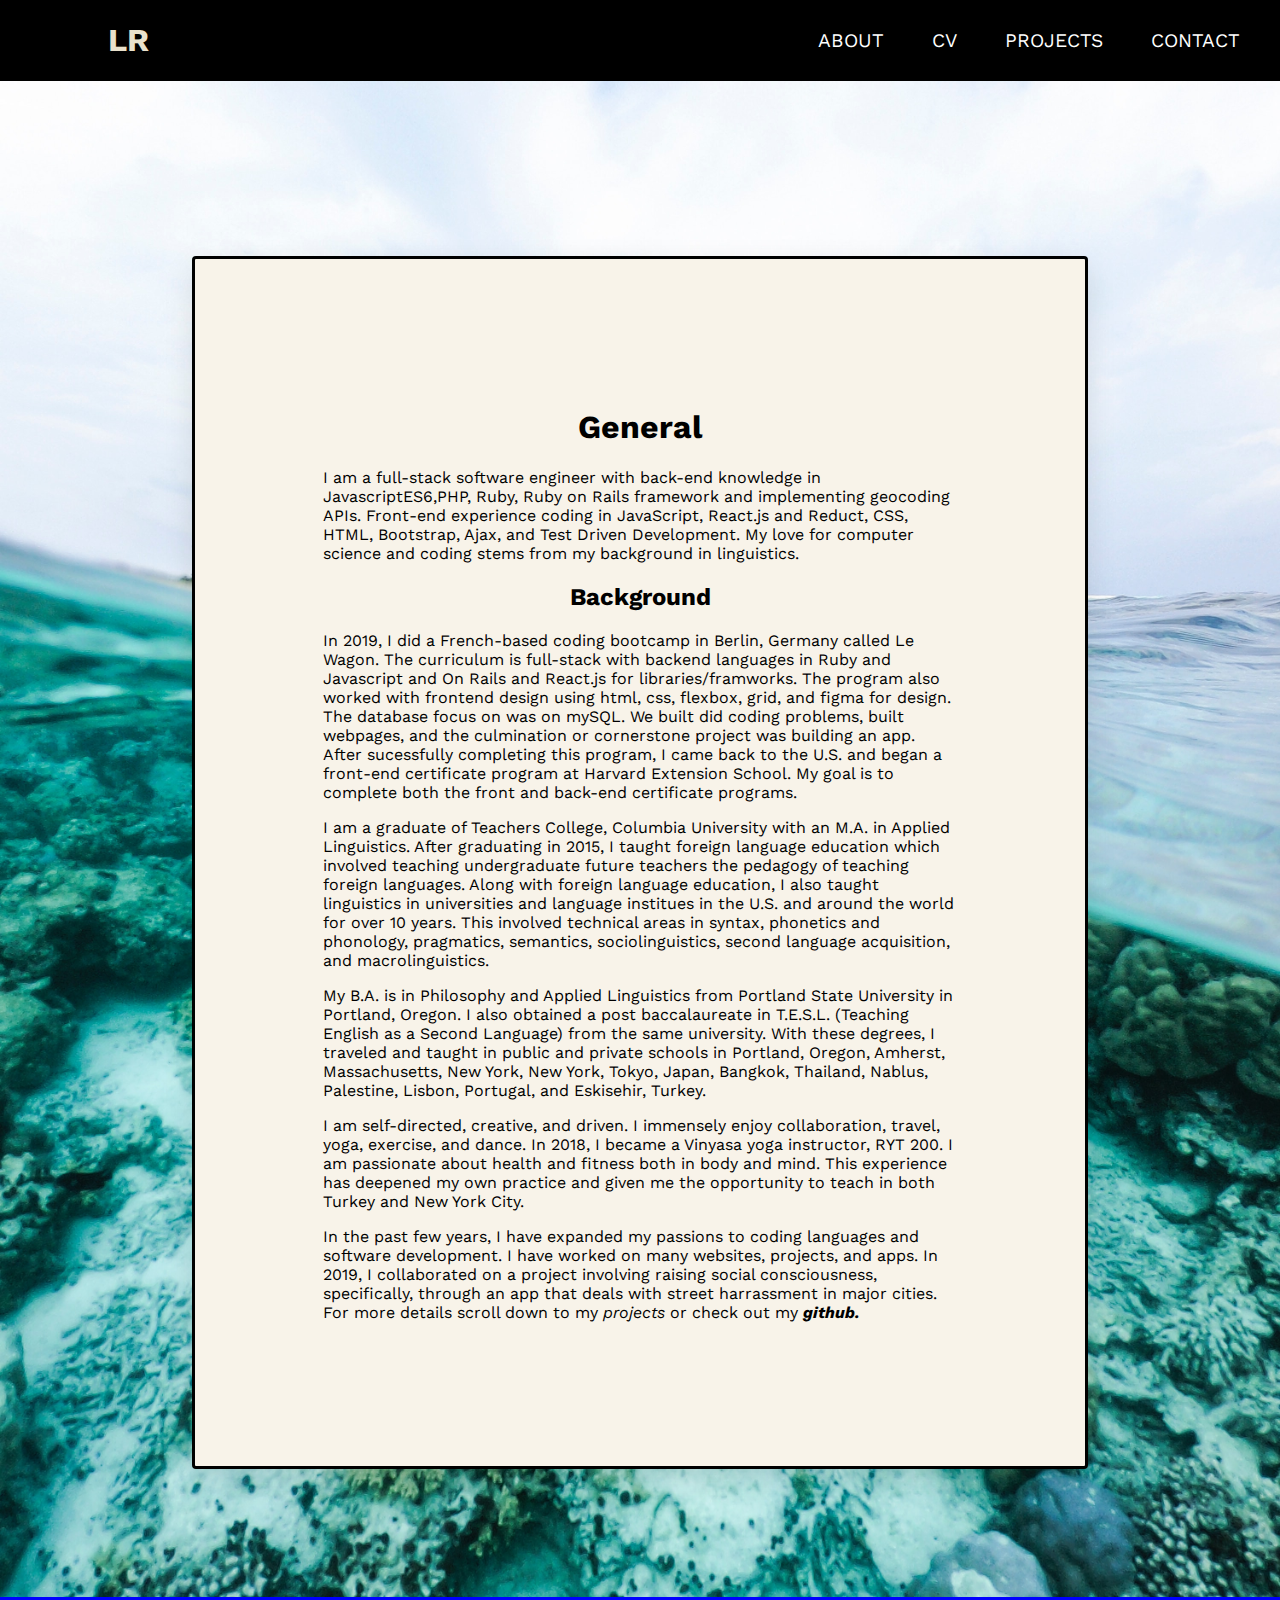
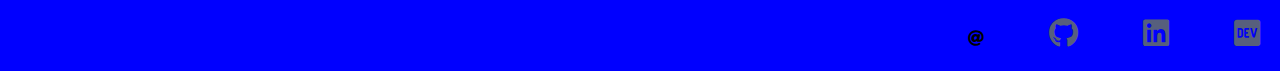
==== about.html @ 18227515 "commit" ====
<!DOCTYPE html>
<html>
  <header>
    <link rel="stylesheet" type="text/css" href="style.css"/>
    <meta charset="utf-8">
    <link rel="stylesheet" href="https://use.fontawesome.com/releases/v5.6.3/css/all.css">
    <h1><a href="index.html">LR</a></h1>
    <title>portfolio</title>
    <input type="checkbox" id="nav-toggle" class="nav-toggle">
    <nav>
      <ul>
        <li><a href="about.html">About</a></li>
        <li><a href="cv.html">CV</a></li>
        <li><a href="project.html">Projects</a></li>
        <li><a href="contact.html">Contact</a></li>
      </ul>
    </nav>
    <label for="nav-toggle" class="nav-toggle-label">
      <span></span>
    </label>
  </header>
  <body>
    <div class="content-about">
      <div class="card-about">
        <h1>General</h1>
          <p>
            I am a full-stack software engineer with back-end knowledge in
            JavascriptES6,PHP, Ruby, Ruby on Rails framework and implementing
            geocoding APIs. Front-end experience coding in JavaScript,
            React.js and Reduct, CSS, HTML, Bootstrap, Ajax, and Test Driven Development. My love
            for computer science and coding stems from my background in
            linguistics.
          </p>
        <h2>Background</h2>
          <p>
            In 2019, I did a French-based coding bootcamp in Berlin, Germany called Le Wagon. The curriculum is 
            full-stack with backend languages in Ruby and Javascript and On Rails and React.js for libraries/framworks.
            The program also worked with frontend design using html, css, flexbox, grid, and figma for design.  The database 
            focus on was on mySQL. We built did coding problems, built webpages, and the culmination or cornerstone 
            project was building an app.<br/>
            After sucessfully completing this program, I came back to the U.S. and began a front-end certificate 
            program at Harvard Extension School. My goal is to complete both the front and back-end certificate 
            programs. 
          </p>
          <p>
            I am a graduate of Teachers College, Columbia University with
            an M.A. in Applied Linguistics. After graduating in 2015, I taught
            foreign language education which involved teaching undergraduate future teachers
            the pedagogy of teaching foreign languages.  Along with foreign language education,
            I also taught linguistics in universities and language institues in the
            U.S. and around the world for over 10 years. This involved
            technical areas in syntax, phonetics and phonology, pragmatics,
            semantics, sociolinguistics, second language acquisition,
            and macrolinguistics.
          </p>
          <p>
            My B.A. is in Philosophy and Applied Linguistics from Portland
            State University in Portland, Oregon. I also obtained a
            post baccalaureate in T.E.S.L. (Teaching English as a Second Language) from
            the same university.  With these degrees, I traveled and taught
            in public and private schools in Portland, Oregon,
            Amherst, Massachusetts, New York, New York, Tokyo, Japan,
            Bangkok, Thailand, Nablus, Palestine, Lisbon, Portugal,
            and Eskisehir, Turkey.
          </p>
          <p>
            I am self-directed, creative, and driven.  I immensely enjoy collaboration,
            travel, yoga, exercise, and dance.  In 2018, I became a Vinyasa yoga instructor, RYT 200.
            I am passionate about health and fitness
            both in body and mind. This experience has deepened my own practice
            and given me the opportunity to teach in both Turkey and New York City.
         </p>
          <p>
            In the past few years, I have expanded my passions to coding
            languages and software development. I have worked on many websites,
            projects, and apps. In 2019, I collaborated on a project
            involving raising social consciousness, specifically, through an app that deals
            with street harrassment in major cities. For more details scroll down
            to my <em>projects</em> or check out my <a class="githublink" type="text/css" href="https://github.com/LReed2144">github.</a>
          </p>
        </div>
        </div>
  </body>
  <footer>
    <div>
      <ul class="list-inline" style= "text-align: right;">
        <li>
          <a href="mailto:ler2144@tc.columbia.edu" class="icons" target="_blank"></a>
            <i class="fas fa-at"></i>
        </li>
        <li>
          <a href="https://github.com/LReed2144" class="icons" target="_blank">
            <i class="fab fa-github">
            </i>
          </a>
        </li>
        <li>
          <a href="https://www.linkedin.com/in/lyndseyreed/" class="icons" target="_blank">
            <i class="fab fa-linkedin"></i>
          </a>
        </li>
        <li>
          <a href="https://dev.to/lreed2144" class="icons" target="_blank">
            <i class="fab fa-dev"></i>
          </a>
        </li>
      </ul>
    </div>
  </footer>
</html>
---- style.css ----
@import url('https://fonts.googleapis.com/css?family=Work+Sans:300,600');
footer {
  margin-bottom: 0%;
  padding: 0%;
  width: 100%;
  height: 100%;
  background: blue;
}


:root {
  --background: rgba(0, 0, 0, 1);
}

*, *::before, *::after {
  box-sizing: border-box;
}

  /* front page */

  .img-circle {
    border-radius: 20%;
    display: block;
    margin-left: auto;
    margin-right: auto;
    width: 20%;
  }

  .content {
    background-image: url("images/new_york.jpg"), url(//unsplash.it/1000/1000);
    background-blend-mode: multiply;
    background-size: cover;
    display: flex;
    justify-content: center; 
    gap: 30px;
    align-items: center;
    padding-top:20%;
    padding-bottom:10%;
  }

  .card-white {
    background-color: var(--background-color);
    padding: 40px;
    box-shadow: 0px 10px 30px rgba(0,0,0,0.1);
    border-radius: 4px;
    text-align: left;
    max-width: 40%;
    border-style: solid;
    border-width: 3px;
  }

  .white-card-two {
    background-color: var(--background-color);
    padding: 40px;
    box-shadow: 0px 10px 30px rgba(0,0,0,0.1);
    border-radius: 4px;
    text-align: left;
    max-width: 40%;
    border-style: solid;
    border-width: 3px;
  }

   /* smaller version front page */
@media only screen and (max-width: 800px) {
.content {
  background-image: url("images/new_york.jpg"), url(//unsplash.it/1000/1000);
  background-blend-mode: multiply;
  background-size: cover;
  display: flex;
  justify-content: space-around; 
  gap: 100px;
  align-items: center;
  flex-wrap: wrap;
  padding-top: 10%;
}

.card-white {
  background-color: var(--background-color);
  padding: 40px;
  box-shadow: 0px 10px 30px rgba(0,0,0,0.1);
  border-radius: 4px;
  text-align: left;
  max-width: 90%;
  padding-bottom:0%;
  flex-shrink: 3;
  border-style: solid;
  border-width: 3px;
}
.white-card-two {
  background-color: var(--background-color);
  padding: 20px;
  box-shadow: 0px 10px 30px rgba(0,0,0,0.1);
  border-radius: 4px;
  text-align: left;
  max-width: 90%;
  border-style: solid;
  border-width: 3px;
  padding-bottom:0%;
}
}

/* front page general  */
.card-white h2 {
  text-align: center;
}

#title {
  text-align: center;
}

.intro {
  border-style: solid;
  border-width: 3px;
}

.contactlink {
  color: var(--background);
  text-decoration: none;
  font-weight: bolder;
  font-style: oblique;
}

.contactlink:hover {
  color:  #666;
  text-decoration: none;
  font-weight: bolder;
  font-style: oblique;
}



.content-about {
  background-image: url("images/ocean.jpg"), url(//unsplash.it/1000/1000);
  background-blend-mode: multiply;
  background-size: cover;
  display: grid;
  place-items: center;
  padding-top: 20%;
  padding-bottom: 10%;
  }


  .card-about {
    background-color: var(--background-color);
    padding: 10%;
    box-shadow: 0px 10px 30px rgba(0,0,0,0.1);
    border-radius: 4px;
    margin: 0px auto;
    text-align: left;
    max-width: 70%;
    border-style: solid;
    border-width: 3px;
  }

  .card-about h1{
    text-align: center;
  }

  .card-about h2{
    text-align: center;
  }

  .githublink {
    color: var(--background);
    text-decoration: none;
    font-weight: bolder;
    font-style: oblique;
  }

  .githublink:hover {
    color:  #666;
    text-decoration: none;
    font-weight: bolder;
    font-style: oblique;
  }
 
  /* project page */

  .content-project {
    background-image: url("images/ocean.jpg"), url(//unsplash.it/1000/1000);
    background-blend-mode: multiply;
    background-size: cover;
    display:flex;
    justify-content: space-around;
    flex-wrap: wrap;
  }

  .card-projects {
    background-color: var(--background-color);
    padding: 10%;
    box-shadow: 0px 10px 30px rgba(0,0,0,0.1);
    border-radius: 4px;
    text-align: left;
    max-width: 90%;
    padding-bottom:10%;
    flex-shrink: 3;
    margin: 20% 10% 20% 10%;
    border-style: solid;
    border-width: 3px;
    text-align: center;
  }

.maincontainer {
  position: relative;
  width: 250px;
  height: 275px;
  padding: 20px;
}


.thecard {
  position: absolute;
  width: 100%;
  height: 100%;
  transform-style: preserve-3d;
  transition: all 0.1s ease;
}

.thecard:hover{
  transform: rotateY(180deg);
}

.thefrontone {
  position: absolute;
  width: 100%;
  height: 100%;
  backface-visibility: hidden;
  background: #28b7ff;
  color:#333;
  border-radius: 20px;
  font-size: larger;
  text-align: center;
}

.thefronttwo {
  position: absolute;
  width: 100%;
  height: 100%;
  backface-visibility: hidden;
  background: #e88753;
  color:#333;
  border-radius: 20px;
  font-size: larger;
  text-align: center;
}
 

.theback {
  width: 100%;
  height: 100%;
  backface-visibility: hidden;
  background: var(--background-color);
  color:#333;
  transform: rotateY(180deg);
  border-radius: 20px;
  padding: 10%;
}

.theback a {
    color: var(--background);
    text-decoration: none;
    font-weight: bolder;
    font-style: oblique;
}

.theback a:hover {
  color: #666;
  text-decoration: none;
  font-weight: bolder;
  font-style: oblique;
  font-size: larger;
}
@media only screen and (min-width: 800px) {
/* Float four columns side by side */
.column {
  float: left;
  width:50%;
  padding: 25px 100px 100px 50px;
}
}

.column {
  padding: 25px 100px 100px 50px;
}



.content-cv {
  background-image: url("images/purple_nature.jpg"), url(//unsplash.it/1000/1000);
  background-blend-mode: multiply;
  background-size: cover;
  display: grid;
  place-items: center;
  padding-top: 20%;
  padding-bottom: 10%;
}

header {
  background: var(--background);
  text-align: center;
  position: fixed;
  z-index: 999;
  width: 100%;
  align-content: left;
}

body {
  margin: 0;
  background: var(--background);
  font-family: 'Work Sans', sans-serif;
  font-weight: 400;
}



 /* Responsive columns - one column layout (vertical) on small screens */
@media screen and (min-width: 600px) {
  .column {
    width: 100%;
    display: block;
    margin-bottom: 20px;
  }
}

.nav-toggle {
  position: absolute !important;
  top: -9999px !important;
  left: -9999px !important;
}

.nav-toggle:focus ~ .nav-toggle-label {
  outline: 3px solid rgba(lightblue, .75);
}

.nav-toggle-label {
  position: absolute;
  top: 0;
  left: 0;
  margin-left: 1em;
  height: 100%;
  display: flex;
  align-items: center;
}

.nav-toggle-label span,
.nav-toggle-label span::before,
.nav-toggle-label span::after {
  display: block;
  background: white;
  height: 2px;
  width: 2em;
  border-radius: 2px;
  position: relative;
}

.nav-toggle-label span::before,
.nav-toggle-label span::after {
  content: '';
  position: absolute;
}

.nav-toggle-label span::before {
  bottom: 7px;
}

.nav-toggle-label span::after {
  top: 7px;
}

nav {
  position: absolute;
  text-align: left;
  top: 100%;
  left: 0;
  background: var(--background);
  width: 100%;
  transform: scale(1, 0);
  transform-origin: top;
  transition: transform 400ms ease-in-out;
  font-family: 'Work Sans', sans-serif;
}

nav ul {
  margin: 0;
  padding: 0;
  list-style: none;
}

nav li {
  margin-bottom: 1em;
  margin-left: 1em;
}

nav a {
  color: white;
  text-decoration: none;
  font-size: 1.2rem;
  text-transform: uppercase;
  opacity: 0;
  transition: opacity 150ms ease-in-out;
}

nav a:hover {
  color: #666;
}

.nav-toggle:checked ~ nav {
  transform: scale(1,1);
}

.nav-toggle:checked ~ nav a {
  opacity: 1;
  transition: opacity 250ms ease-in-out 250ms;
}
h1 a {
  grid-column: 2 / 1;
  color: #e9e1cc;
}

h1 a:hover {
  color: #666;
}


@media screen and (min-width: 600px) {
  .nav-toggle-label {
    display: none;
  }

  header {
    display: grid;
    grid-template-columns: 1fr auto minmax(600px, 3fr) 1fr;
  }

  h1 a {
    grid-column: 2 / 1;
    color: #e9e1cc;
  }

  h1 a:hover {
    color: #666;
  }

  nav {
    position: relative;
    text-align: left;
    transition: none;
    transform: scale(1,1);
    background: none;
    top: initial;
    left: initial;
    grid-column: 3 / 5;
    display: flex;
    justify-content: flex-end;
    align-items: center;
    padding-right: 40px;
  }

  nav ul {
    display: flex;
  }

  nav li {
    margin-left: 3em;
    margin-bottom: 0;
  }

  nav a {
    opacity: 1;
    position: relative;
  }

  nav a::before {
    content: '';
    display: block;
    height: 5px;
    background: #666;
    position: absolute;
    bottom: -.75em;
    left: 0;
    right: 0;
    transform: scale(0, 1);
    transition: transform ease-in-out 250ms;
  }

  nav a:hover::before {
    transform: scale(1,1);
  }
}

.link:hover {
   color: blue;
   text-decoration: none;
   font-weight: none;
 }


 :root {
  --background-color: #f8f3e9;
}


  .card-cv {
    background-color: var(--background-color);
    padding: 40px;
    box-shadow: 0px 10px 30px rgba(0,0,0,0.1);
    border-radius: 4px;
    margin: 20px auto;
    text-align: center;
    width: 70%;
    border-style: solid;
    border-width: 3px;
  }

  .card-contact {
    background-color: var(--background-color);
    padding: 40px;
    box-shadow: 0px 10px 30px rgba(0,0,0,0.1);
    border-radius: 4px;
    margin: 20px auto;
    text-align: center;
    width: 50%;
    border-style: solid;
    border-width: 3px;
  }




/* .btn-blue {
    background-color: #978ea2;
    color: #f9eef2;
    padding: 5px 15px;
    border-radius: 4px;
} */

a {
  text-decoration: none;
}

/* .btn-blue:hover {
  background-color: #514d56;
} */





form {
 /* Just to center the form on the page */
  margin: 0 auto;
}

ul {
  list-style: none;
  padding: 0;
  margin: 0;
}

form li + li {
  margin-top: 1em;
}

label {
 /* To make sure that all labels have the same size and are properly aligned */
  display: inline-block;
    /* width: 70px; */
  text-align: right;
}

input,
textarea {
 /* To make sure that all text fields have the same font settings By default, textareas have a monospace font */
  font: 1em sans-serif;
/* To give the same size to all text fields */
/* width: 300px; */
  box-sizing: border-box; /* To harmonize the look & feel of text field border */
  border: 1px solid #999;
}

input:focus,
textarea:focus {
/* To give a little highlight on active elements */
  border-color: #000;
}

textarea {
 /* To properly align multiline text fields with their labels */
  vertical-align: top;
/* To give enough room to type some text */
   height: 5em;
}

.button {
 /* To position the buttons to the same position of the text fields */
  padding-left: 70px;
  padding: 20%;
}

.list-inline > li {
  display: inline-block;
  padding: 20px 40px;
  font-weight: lighter;
    text-align: right;
    padding-right: 20px;
}
      
      
.icons {
  color: #575F7D;
  font-family: 'Lora', serif;
  font-size: 30px;
}
      
.icons:hover {
  color: #1c1d1f;
  font-family: 'Lora', serif;
  font-size: 30px;
}
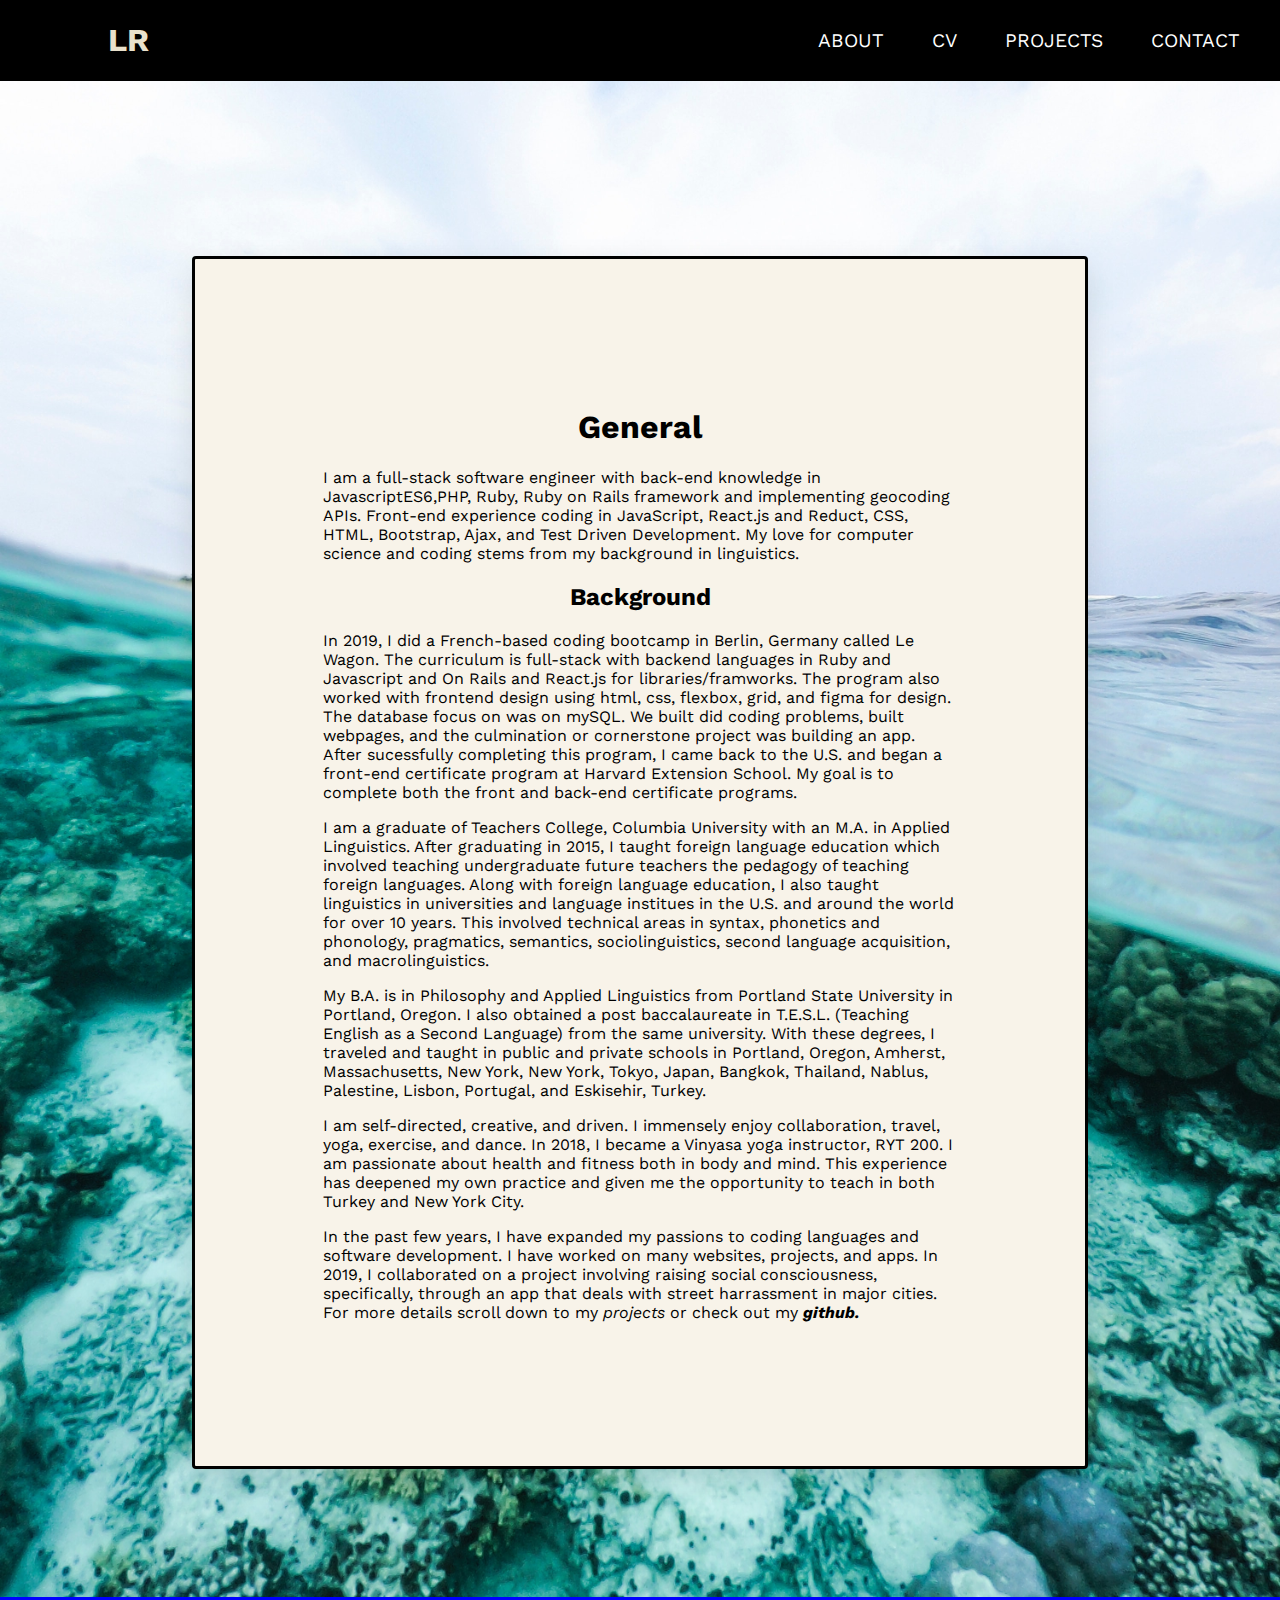
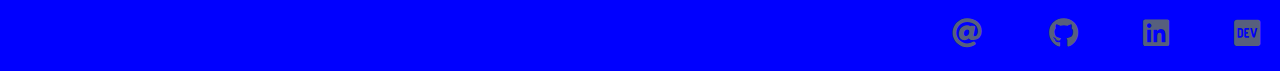
==== commit f7418b89: "comiit" ====
--- a/about.html
+++ b/about.html
@@ -85,7 +85,7 @@
     <div>
       <ul class="list-inline" style= "text-align: right;">
         <li>
-          <a href="mailto:ler2144@tc.columbia.edu" class="icons" target="_blank"></a>
+          <a href="mailto:ler2144@tc.columbia.edu" class="icons" target="_blank">
             <i class="fas fa-at"></i>
         </li>
         <li>
--- a/style.css
+++ b/style.css
@@ -61,16 +61,15 @@
   }
 
    /* smaller version front page */
-@media only screen and (max-width: 800px) {
-.content {
-  background-image: url("images/new_york.jpg"), url(//unsplash.it/1000/1000);
+ @media only screen and (max-width: 768px) { 
+  .content {
+   background-image: url("images/new_york.jpg"), url(//unsplash.it/1000/1000);
   background-blend-mode: multiply;
   background-size: cover;
   display: flex;
-  justify-content: space-around; 
-  gap: 100px;
+  justify-content: center; 
   align-items: center;
-  flex-wrap: wrap;
+  flex-wrap: wrap; 
   padding-top: 10%;
 }
 
@@ -97,7 +96,7 @@
   border-width: 3px;
   padding-bottom:0%;
 }
-}
+} 
 
 /* front page general  */
 .card-white h2 {
@@ -270,18 +269,18 @@
   font-style: oblique;
   font-size: larger;
 }
-@media only screen and (min-width: 800px) {
-/* Float four columns side by side */
+ /* @media only screen and (min-width: 800px) { */
+ /* Float four columns side by side  */
 .column {
   float: left;
   width:50%;
   padding: 25px 100px 100px 50px;
 }
-}
-
-.column {
+/* }  */
+
+/* .column {
   padding: 25px 100px 100px 50px;
-}
+} */
 
 
 
@@ -314,7 +313,7 @@
 
 
  /* Responsive columns - one column layout (vertical) on small screens */
-@media screen and (min-width: 600px) {
+@media screen and (min-width: 768px) {
   .column {
     width: 100%;
     display: block;
@@ -422,7 +421,7 @@
 }
 
 
-@media screen and (min-width: 600px) {
+@media screen and (min-width: 768px) {
   .nav-toggle-label {
     display: none;
   }
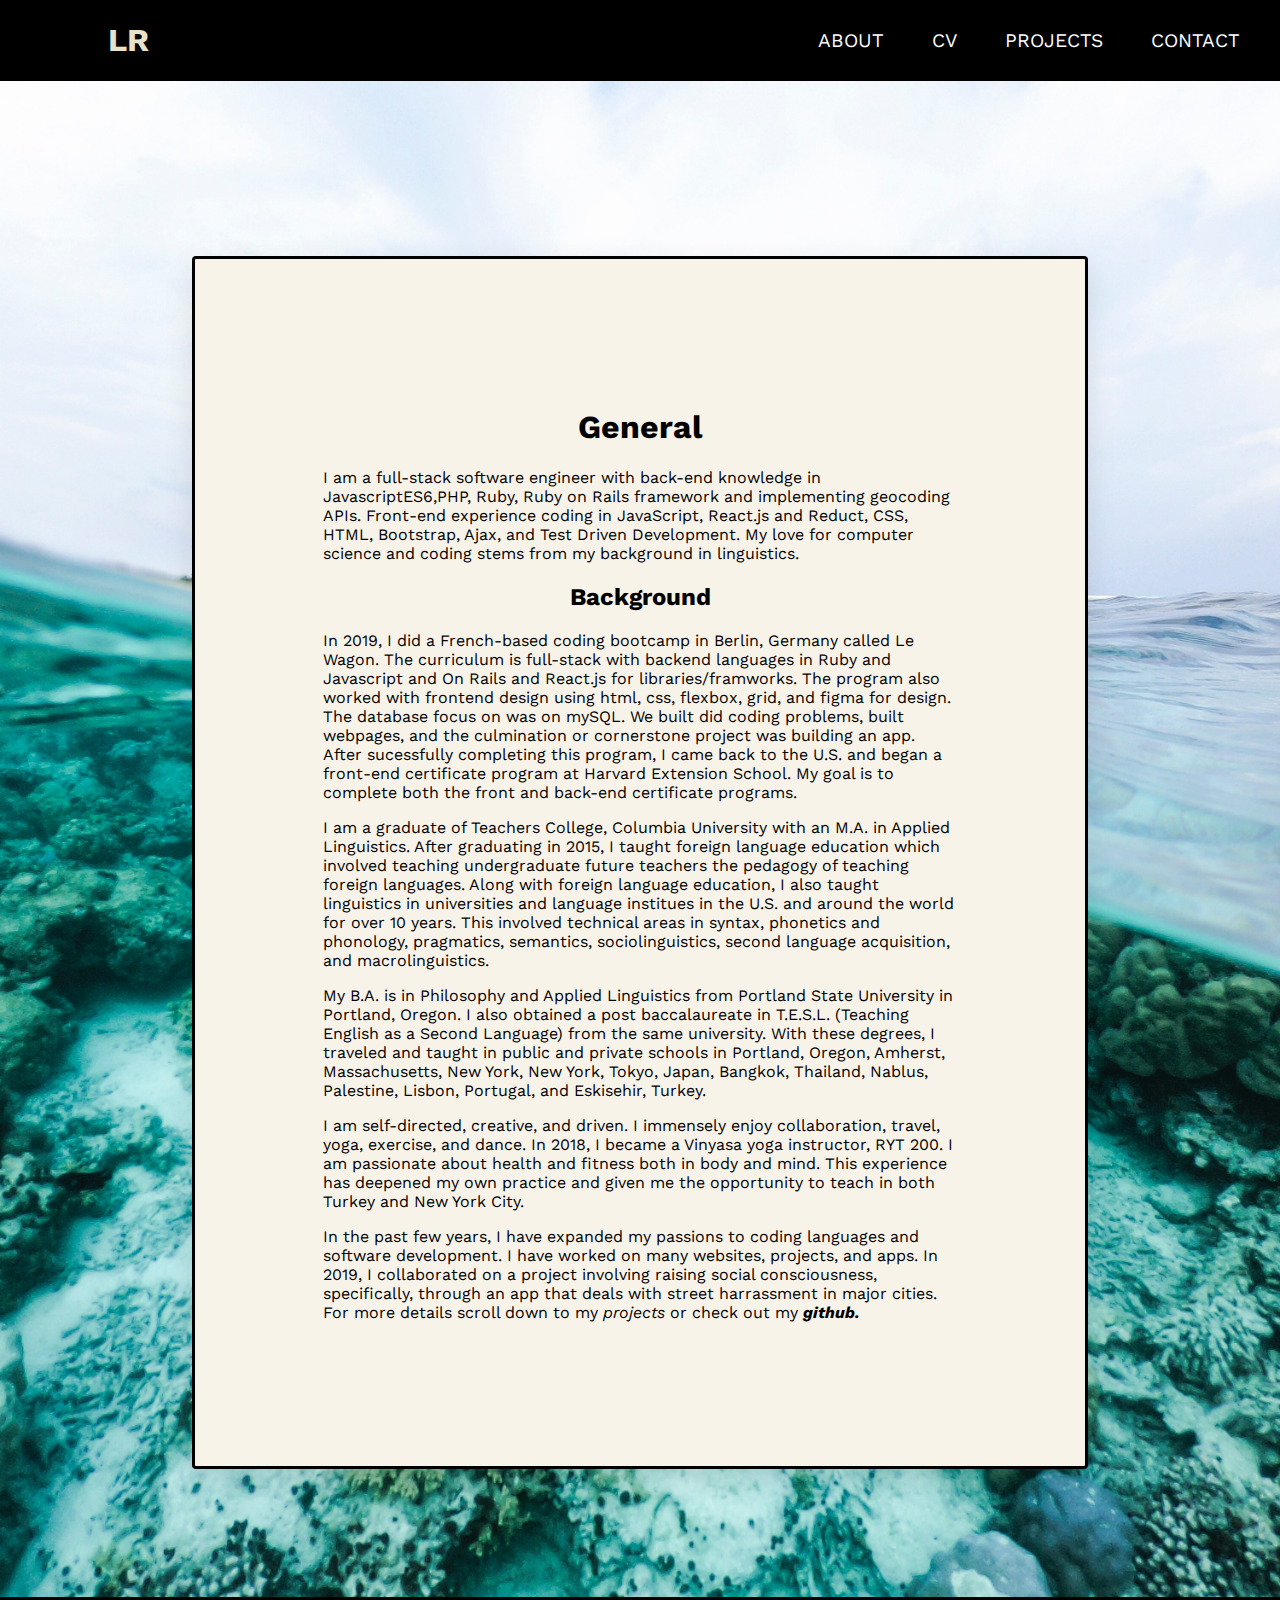
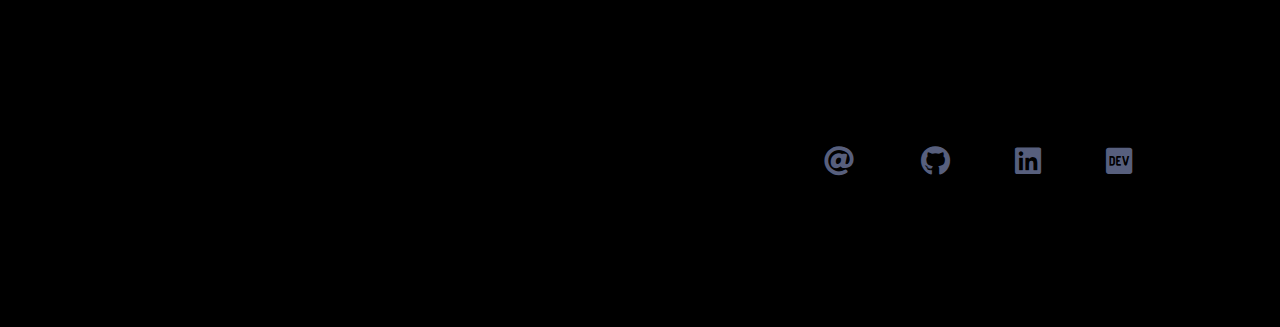
==== commit ed19a219: "commit" ====
--- a/about.html
+++ b/about.html
@@ -1,11 +1,14 @@
 <!DOCTYPE html>
-<html>
+<html lang="en">
+  <head>
+    <meta charset="utf-8">
+    <title>portfolio</title>
+    <link rel="stylesheet" type="text/css" href="style.css"/>
+    <link rel="stylesheet" href="https://use.fontawesome.com/releases/v5.6.3/css/all.css">
+  </head>
+ <body>
   <header>
-    <link rel="stylesheet" type="text/css" href="style.css"/>
-    <meta charset="utf-8">
-    <link rel="stylesheet" href="https://use.fontawesome.com/releases/v5.6.3/css/all.css">
     <h1><a href="index.html">LR</a></h1>
-    <title>portfolio</title>
     <input type="checkbox" id="nav-toggle" class="nav-toggle">
     <nav>
       <ul>
@@ -19,7 +22,6 @@
       <span></span>
     </label>
   </header>
-  <body>
     <div class="content-about">
       <div class="card-about">
         <h1>General</h1>
@@ -80,7 +82,6 @@
           </p>
         </div>
         </div>
-  </body>
   <footer>
     <div>
       <ul class="list-inline" style= "text-align: right;">
@@ -107,4 +108,5 @@
       </ul>
     </div>
   </footer>
+  </body>
 </html>
--- a/style.css
+++ b/style.css
@@ -4,7 +4,7 @@
   padding: 0%;
   width: 100%;
   height: 100%;
-  background: blue;
+  background: var(--background);
 }
 
 
@@ -180,8 +180,8 @@
     background-blend-mode: multiply;
     background-size: cover;
     display:flex;
-    justify-content: space-around;
-    flex-wrap: wrap;
+    justify-content: center;
+    /* flex-wrap: wrap; */
   }
 
   .card-projects {
@@ -192,12 +192,13 @@
     text-align: left;
     max-width: 90%;
     padding-bottom:10%;
-    flex-shrink: 3;
     margin: 20% 10% 20% 10%;
     border-style: solid;
     border-width: 3px;
     text-align: center;
   }
+
+
 
 .maincontainer {
   position: relative;
@@ -215,6 +216,7 @@
   transition: all 0.1s ease;
 }
 
+/* for js click on ipads and phones */
 .thecard:hover{
   transform: rotateY(180deg);
 }
@@ -269,18 +271,25 @@
   font-style: oblique;
   font-size: larger;
 }
- /* @media only screen and (min-width: 800px) { */
- /* Float four columns side by side  */
+.flipCard {
+  transform: rotateY(180deg);
+}
+/* .row {
+ 
+} */
+
+/* Float four columns side by side  */
+  /* @media only screen and (min-width: 800px) { 
 .column {
   float: left;
-  width:50%;
+  width: 100%;
   padding: 25px 100px 100px 50px;
-}
-/* }  */
-
-/* .column {
+ }
+}   */
+
+.column {
   padding: 25px 100px 100px 50px;
-} */
+} 
 
 
 
@@ -300,11 +309,10 @@
   position: fixed;
   z-index: 999;
   width: 100%;
-  align-content: left;
 }
 
 body {
-  margin: 0;
+  margin: 0%;
   background: var(--background);
   font-family: 'Work Sans', sans-serif;
   font-weight: 400;
@@ -328,7 +336,7 @@
 }
 
 .nav-toggle:focus ~ .nav-toggle-label {
-  outline: 3px solid rgba(lightblue, .75);
+  outline: 3px solid rgba(#add8e6, .75);
 }
 
 .nav-toggle-label {
@@ -490,7 +498,6 @@
 .link:hover {
    color: blue;
    text-decoration: none;
-   font-weight: none;
  }
 
 
@@ -509,6 +516,7 @@
     width: 70%;
     border-style: solid;
     border-width: 3px;
+    display:grid;
   }
 
   .card-contact {
@@ -523,7 +531,9 @@
     border-width: 3px;
   }
 
-
+  .marg-left {
+    text-align: left;
+  }
 
 
 /* .btn-blue {
@@ -552,7 +562,7 @@
 
 ul {
   list-style: none;
-  padding: 0;
+  padding: 10%;
   margin: 0;
 }
 
@@ -593,7 +603,7 @@
 .button {
  /* To position the buttons to the same position of the text fields */
   padding-left: 70px;
-  padding: 20%;
+  padding: 10%;
 }
 
 .list-inline > li {
@@ -615,4 +625,4 @@
   color: #1c1d1f;
   font-family: 'Lora', serif;
   font-size: 30px;
-}
+}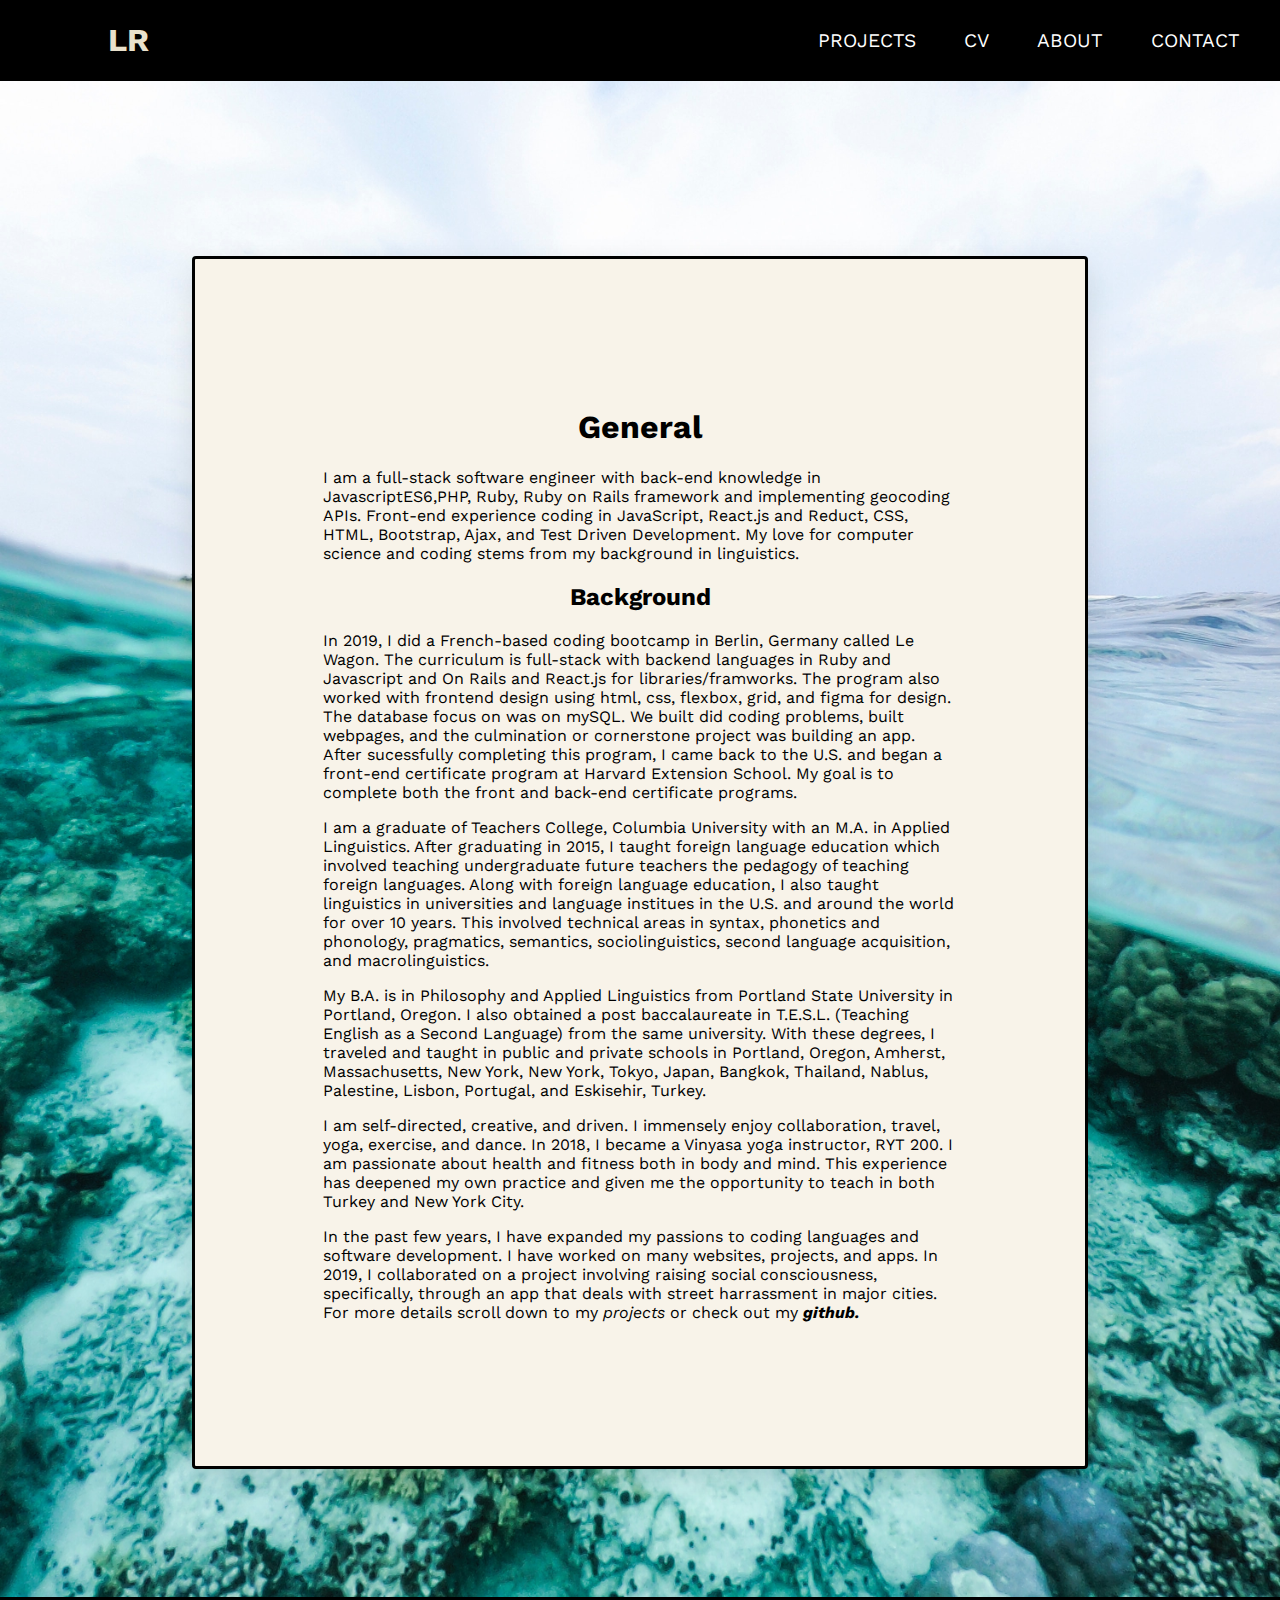
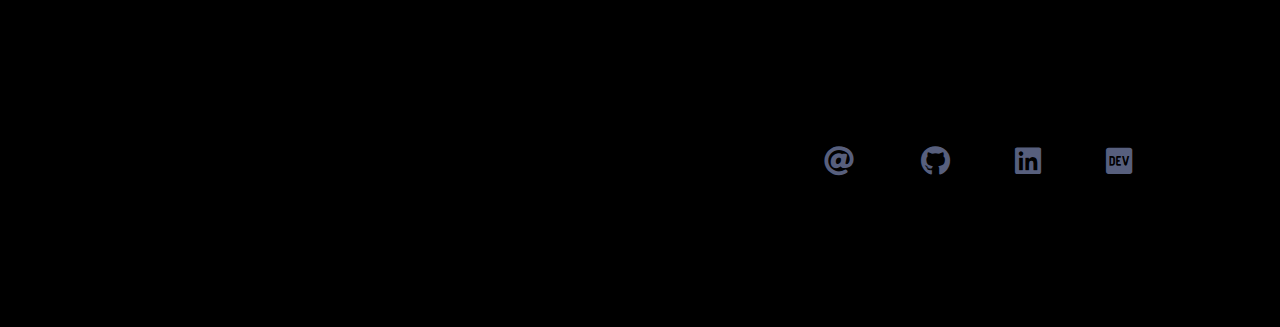
==== commit 3dfd77b9: "project page" ====
--- a/about.html
+++ b/about.html
@@ -12,9 +12,9 @@
     <input type="checkbox" id="nav-toggle" class="nav-toggle">
     <nav>
       <ul>
+        <li><a href="project.html">Projects</a></li>
+        <li><a href="cv.html">CV</a></li>
         <li><a href="about.html">About</a></li>
-        <li><a href="cv.html">CV</a></li>
-        <li><a href="project.html">Projects</a></li>
         <li><a href="contact.html">Contact</a></li>
       </ul>
     </nav>
--- a/style.css
+++ b/style.css
@@ -40,7 +40,7 @@
 
   .card-white {
     background-color: var(--background-color);
-    padding: 40px;
+    padding: 20px;
     box-shadow: 0px 10px 30px rgba(0,0,0,0.1);
     border-radius: 4px;
     text-align: left;
@@ -113,14 +113,14 @@
 }
 
 .contactlink {
-  color: var(--background);
+  color: blue;
   text-decoration: none;
   font-weight: bolder;
   font-style: oblique;
 }
 
 .contactlink:hover {
-  color:  #666;
+  font-size: 20px;
   text-decoration: none;
   font-weight: bolder;
   font-style: oblique;
@@ -167,7 +167,7 @@
   }
 
   .githublink:hover {
-    color:  #666;
+    color: blue;
     text-decoration: none;
     font-weight: bolder;
     font-style: oblique;
@@ -191,7 +191,7 @@
     border-radius: 4px;
     text-align: left;
     max-width: 90%;
-    padding-bottom:10%;
+    padding-bottom: 20%;
     margin: 20% 10% 20% 10%;
     border-style: solid;
     border-width: 3px;
@@ -265,7 +265,7 @@
 }
 
 .theback a:hover {
-  color: #666;
+  color: #050dfa;
   text-decoration: none;
   font-weight: bolder;
   font-style: oblique;
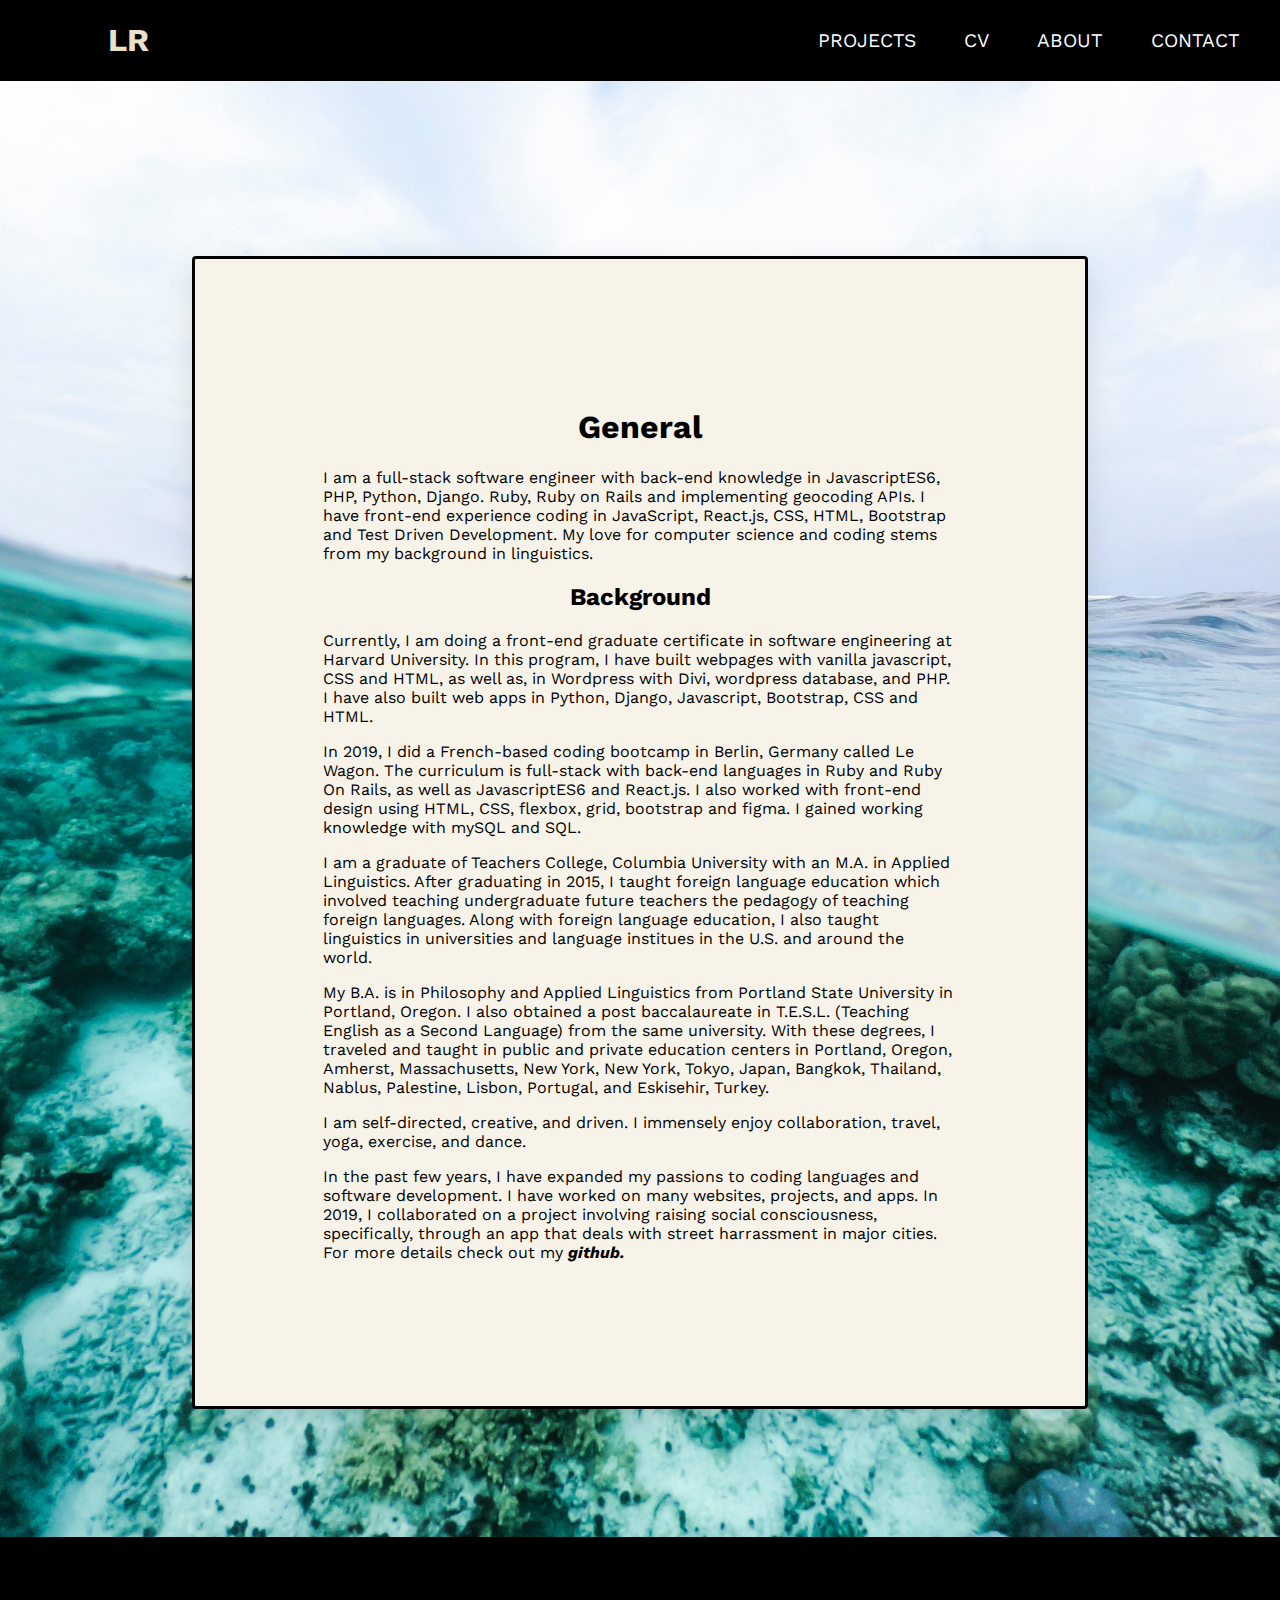
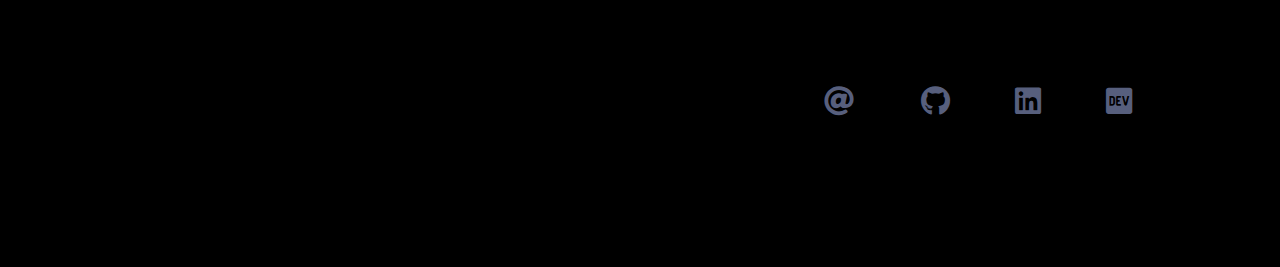
==== commit ba02e1c8: "update about" ====
--- a/about.html
+++ b/about.html
@@ -27,22 +27,21 @@
         <h1>General</h1>
           <p>
             I am a full-stack software engineer with back-end knowledge in
-            JavascriptES6,PHP, Ruby, Ruby on Rails framework and implementing
-            geocoding APIs. Front-end experience coding in JavaScript,
-            React.js and Reduct, CSS, HTML, Bootstrap, Ajax, and Test Driven Development. My love
+            JavascriptES6, PHP, Python, Django. Ruby, Ruby on Rails and implementing
+            geocoding APIs. I have front-end experience coding in JavaScript,
+            React.js, CSS, HTML, Bootstrap and Test Driven Development. My love
             for computer science and coding stems from my background in
             linguistics.
           </p>
         <h2>Background</h2>
+        <p>Currently, I am doing a front-end graduate certificate in software engineering at Harvard University.
+          In this program, I have built webpages with vanilla javascript, CSS and HTML, as well as, in Wordpress with Divi, wordpress database, and PHP. I have also built web apps
+          in Python, Django, Javascript, Bootstrap, CSS and HTML.  </p>
           <p>
             In 2019, I did a French-based coding bootcamp in Berlin, Germany called Le Wagon. The curriculum is 
-            full-stack with backend languages in Ruby and Javascript and On Rails and React.js for libraries/framworks.
-            The program also worked with frontend design using html, css, flexbox, grid, and figma for design.  The database 
-            focus on was on mySQL. We built did coding problems, built webpages, and the culmination or cornerstone 
-            project was building an app.<br/>
-            After sucessfully completing this program, I came back to the U.S. and began a front-end certificate 
-            program at Harvard Extension School. My goal is to complete both the front and back-end certificate 
-            programs. 
+            full-stack with back-end languages in Ruby and Ruby On Rails, as well as JavascriptES6 and React.js.
+            I also worked with front-end design using HTML, CSS, flexbox, grid, bootstrap and figma.  I gained working
+            knowledge with mySQL and SQL.<br/>
           </p>
           <p>
             I am a graduate of Teachers College, Columbia University with
@@ -50,35 +49,27 @@
             foreign language education which involved teaching undergraduate future teachers
             the pedagogy of teaching foreign languages.  Along with foreign language education,
             I also taught linguistics in universities and language institues in the
-            U.S. and around the world for over 10 years. This involved
-            technical areas in syntax, phonetics and phonology, pragmatics,
-            semantics, sociolinguistics, second language acquisition,
-            and macrolinguistics.
+            U.S. and around the world.
           </p>
           <p>
             My B.A. is in Philosophy and Applied Linguistics from Portland
             State University in Portland, Oregon. I also obtained a
             post baccalaureate in T.E.S.L. (Teaching English as a Second Language) from
             the same university.  With these degrees, I traveled and taught
-            in public and private schools in Portland, Oregon,
+            in public and private education centers in Portland, Oregon,
             Amherst, Massachusetts, New York, New York, Tokyo, Japan,
             Bangkok, Thailand, Nablus, Palestine, Lisbon, Portugal,
             and Eskisehir, Turkey.
           </p>
           <p>
             I am self-directed, creative, and driven.  I immensely enjoy collaboration,
-            travel, yoga, exercise, and dance.  In 2018, I became a Vinyasa yoga instructor, RYT 200.
-            I am passionate about health and fitness
-            both in body and mind. This experience has deepened my own practice
-            and given me the opportunity to teach in both Turkey and New York City.
-         </p>
+            travel, yoga, exercise, and dance.
           <p>
             In the past few years, I have expanded my passions to coding
             languages and software development. I have worked on many websites,
             projects, and apps. In 2019, I collaborated on a project
             involving raising social consciousness, specifically, through an app that deals
-            with street harrassment in major cities. For more details scroll down
-            to my <em>projects</em> or check out my <a class="githublink" type="text/css" href="https://github.com/LReed2144">github.</a>
+            with street harrassment in major cities. For more details check out my <a class="githublink" type="text/css" href="https://github.com/LReed2144">github.</a>
           </p>
         </div>
         </div>
--- a/style.css
+++ b/style.css
@@ -186,32 +186,30 @@
 
   .card-projects {
     background-color: var(--background-color);
-    padding: 10%;
+    padding: 5%;
     box-shadow: 0px 10px 30px rgba(0,0,0,0.1);
     border-radius: 4px;
     text-align: left;
-    max-width: 90%;
-    padding-bottom: 20%;
     margin: 20% 10% 20% 10%;
     border-style: solid;
     border-width: 3px;
-    text-align: center;
+    text-align: left;
   }
 
 
 
 .maincontainer {
-  position: relative;
-  width: 250px;
-  height: 275px;
-  padding: 20px;
+  display: grid;
+  grid-template-columns: 200px 200px 200px;
+  grid-template-rows: 200px 200px; 
+  column-gap: 10px;
+  row-gap: 15px;
+  grid-gap: 1rem;
 }
 
 
 .thecard {
-  position: absolute;
-  width: 100%;
-  height: 100%;
+  margin: 0.5rem;  
   transform-style: preserve-3d;
   transition: all 0.1s ease;
 }
@@ -221,25 +219,14 @@
   transform: rotateY(180deg);
 }
 
-.thefrontone {
-  position: absolute;
-  width: 100%;
-  height: 100%;
-  backface-visibility: hidden;
-  background: #28b7ff;
-  color:#333;
-  border-radius: 20px;
-  font-size: larger;
-  text-align: center;
-}
 
 .thefronttwo {
   position: absolute;
   width: 100%;
   height: 100%;
   backface-visibility: hidden;
-  background: #e88753;
-  color:#333;
+  /* background: #e88753;
+  color:#333; */
   border-radius: 20px;
   font-size: larger;
   text-align: center;
@@ -250,15 +237,17 @@
   width: 100%;
   height: 100%;
   backface-visibility: hidden;
-  background: var(--background-color);
-  color:#333;
+  /* background: var(--background-color); */
+  /* color:rgb(2, 2, 2); */
+
   transform: rotateY(180deg);
   border-radius: 20px;
   padding: 10%;
 }
 
 .theback a {
-    color: var(--background);
+    /* color: var(--background); */
+    color:blue;
     text-decoration: none;
     font-weight: bolder;
     font-style: oblique;
@@ -274,9 +263,17 @@
 .flipCard {
   transform: rotateY(180deg);
 }
-/* .row {
- 
-} */
+
+ .projectlinks a {
+  color: blue;
+}
+
+.projectlinks a:hover {
+  color:blue;
+  font-size: larger;
+  font-weight: bolder;
+}
+
 
 /* Float four columns side by side  */
   /* @media only screen and (min-width: 800px) { 
@@ -291,8 +288,7 @@
   padding: 25px 100px 100px 50px;
 } 
 
-
-
+/* -------CV Page------- */
 .content-cv {
   background-image: url("images/purple_nature.jpg"), url(//unsplash.it/1000/1000);
   background-blend-mode: multiply;
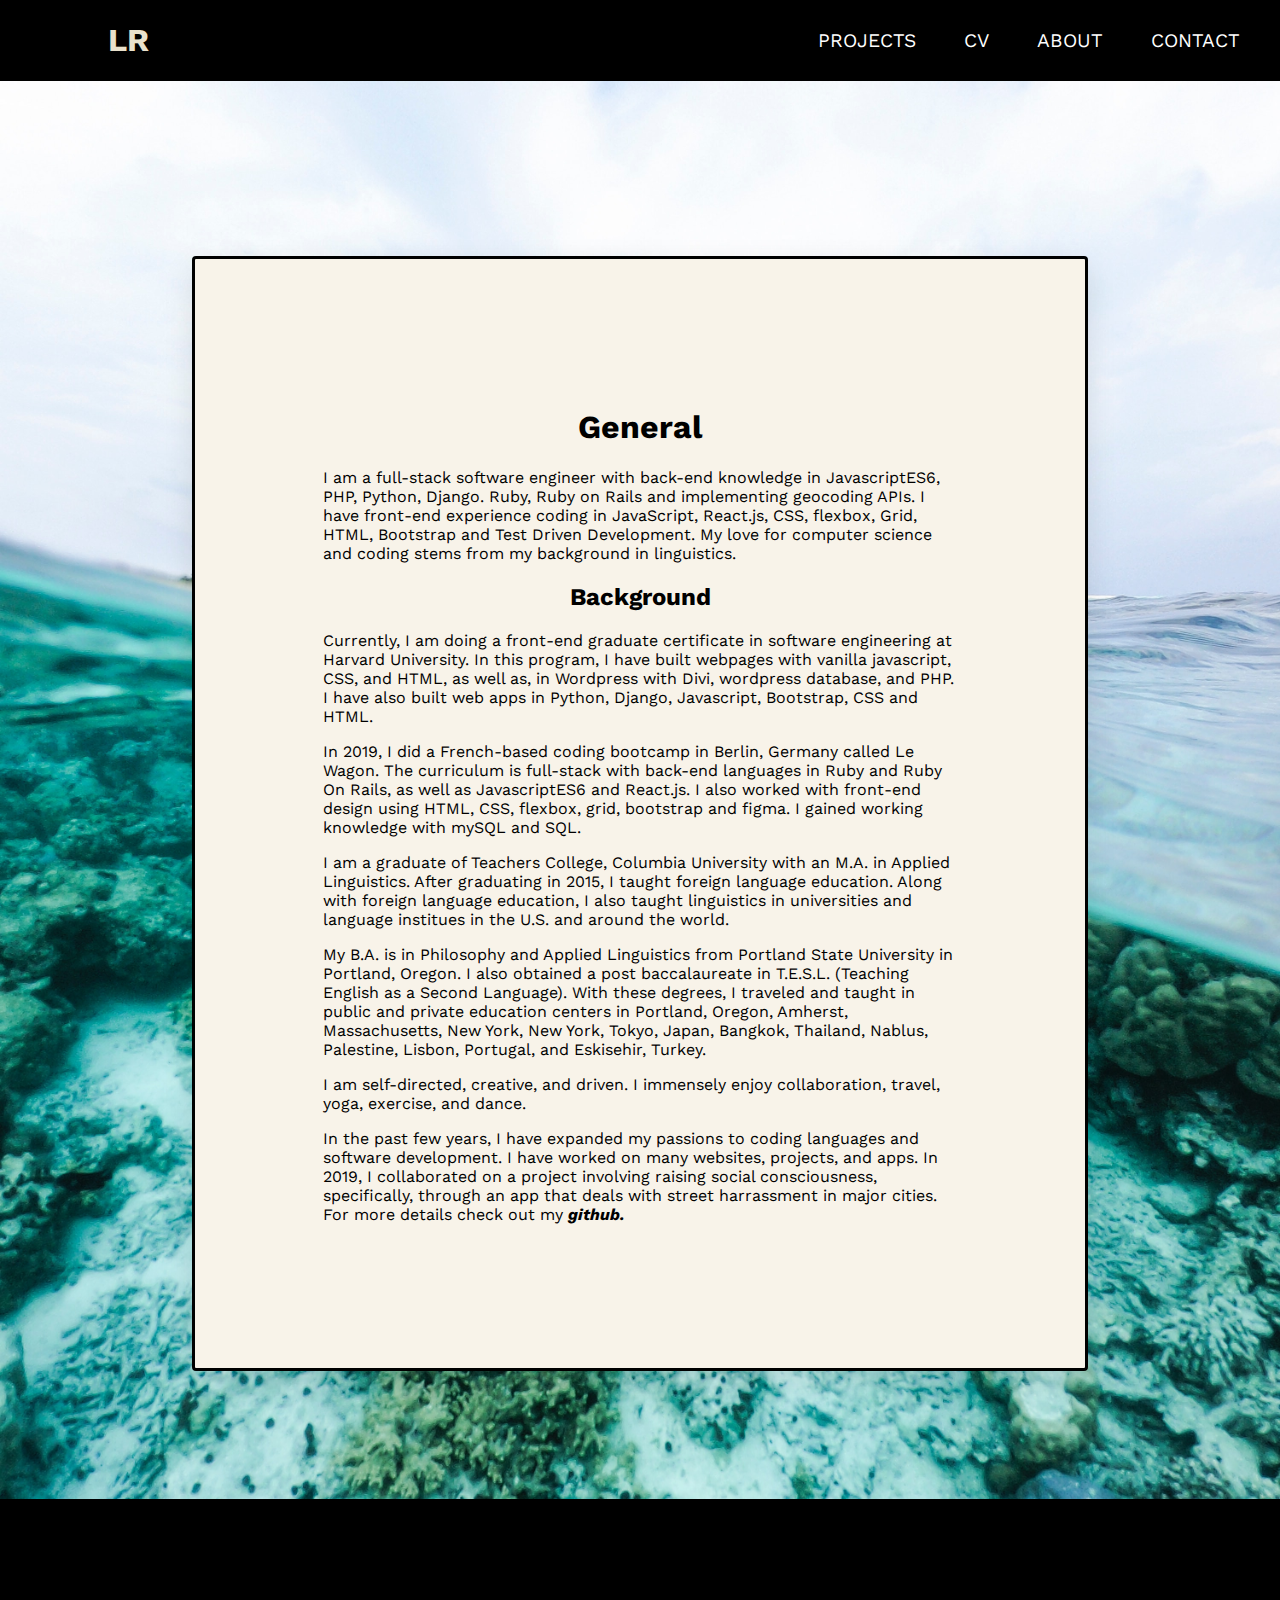
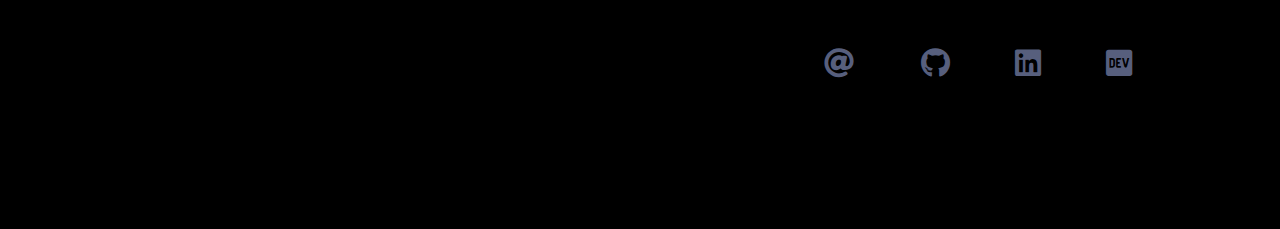
==== commit 8e8ba324: "about update" ====
--- a/about.html
+++ b/about.html
@@ -29,13 +29,13 @@
             I am a full-stack software engineer with back-end knowledge in
             JavascriptES6, PHP, Python, Django. Ruby, Ruby on Rails and implementing
             geocoding APIs. I have front-end experience coding in JavaScript,
-            React.js, CSS, HTML, Bootstrap and Test Driven Development. My love
+            React.js, CSS, flexbox, Grid,  HTML, Bootstrap and Test Driven Development. My love
             for computer science and coding stems from my background in
             linguistics.
           </p>
         <h2>Background</h2>
         <p>Currently, I am doing a front-end graduate certificate in software engineering at Harvard University.
-          In this program, I have built webpages with vanilla javascript, CSS and HTML, as well as, in Wordpress with Divi, wordpress database, and PHP. I have also built web apps
+          In this program, I have built webpages with vanilla javascript, CSS, and HTML, as well as, in Wordpress with Divi, wordpress database, and PHP. I have also built web apps
           in Python, Django, Javascript, Bootstrap, CSS and HTML.  </p>
           <p>
             In 2019, I did a French-based coding bootcamp in Berlin, Germany called Le Wagon. The curriculum is 
@@ -46,16 +46,14 @@
           <p>
             I am a graduate of Teachers College, Columbia University with
             an M.A. in Applied Linguistics. After graduating in 2015, I taught
-            foreign language education which involved teaching undergraduate future teachers
-            the pedagogy of teaching foreign languages.  Along with foreign language education,
+            foreign language education.  Along with foreign language education,
             I also taught linguistics in universities and language institues in the
             U.S. and around the world.
           </p>
           <p>
             My B.A. is in Philosophy and Applied Linguistics from Portland
             State University in Portland, Oregon. I also obtained a
-            post baccalaureate in T.E.S.L. (Teaching English as a Second Language) from
-            the same university.  With these degrees, I traveled and taught
+            post baccalaureate in T.E.S.L. (Teaching English as a Second Language).  With these degrees, I traveled and taught
             in public and private education centers in Portland, Oregon,
             Amherst, Massachusetts, New York, New York, Tokyo, Japan,
             Bangkok, Thailand, Nablus, Palestine, Lisbon, Portugal,
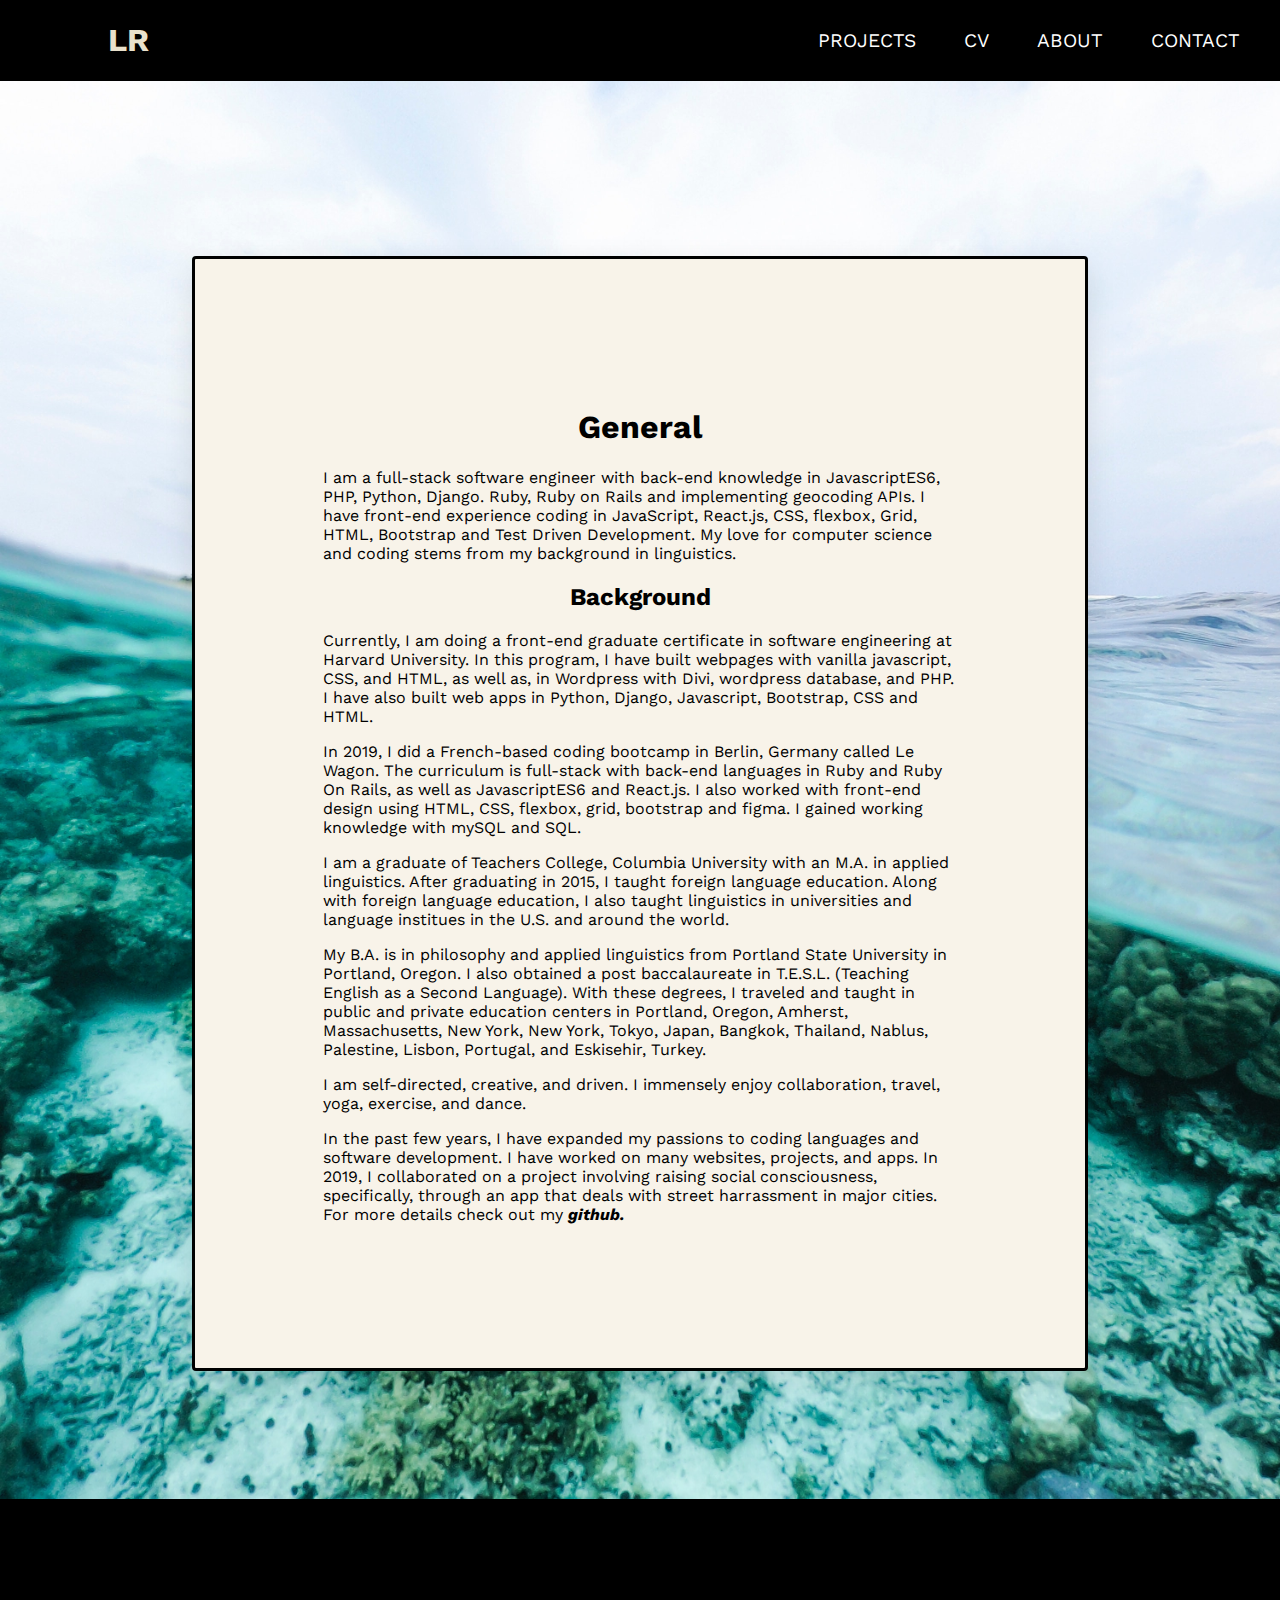
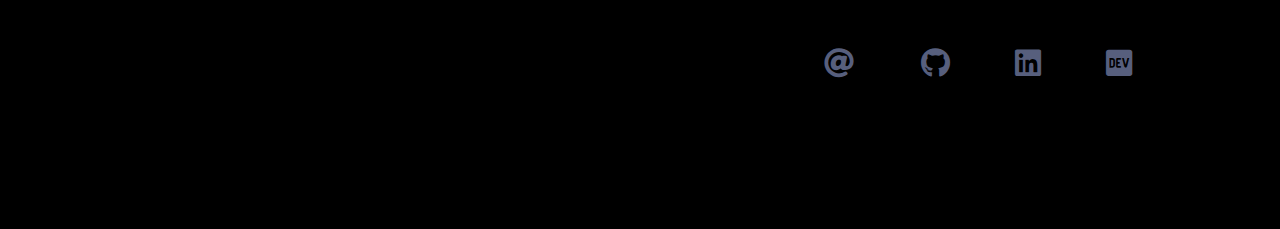
==== commit ac2467ed: "update" ====
--- a/about.html
+++ b/about.html
@@ -45,13 +45,13 @@
           </p>
           <p>
             I am a graduate of Teachers College, Columbia University with
-            an M.A. in Applied Linguistics. After graduating in 2015, I taught
+            an M.A. in applied linguistics. After graduating in 2015, I taught
             foreign language education.  Along with foreign language education,
             I also taught linguistics in universities and language institues in the
             U.S. and around the world.
           </p>
           <p>
-            My B.A. is in Philosophy and Applied Linguistics from Portland
+            My B.A. is in philosophy and applied linguistics from Portland
             State University in Portland, Oregon. I also obtained a
             post baccalaureate in T.E.S.L. (Teaching English as a Second Language).  With these degrees, I traveled and taught
             in public and private education centers in Portland, Oregon,
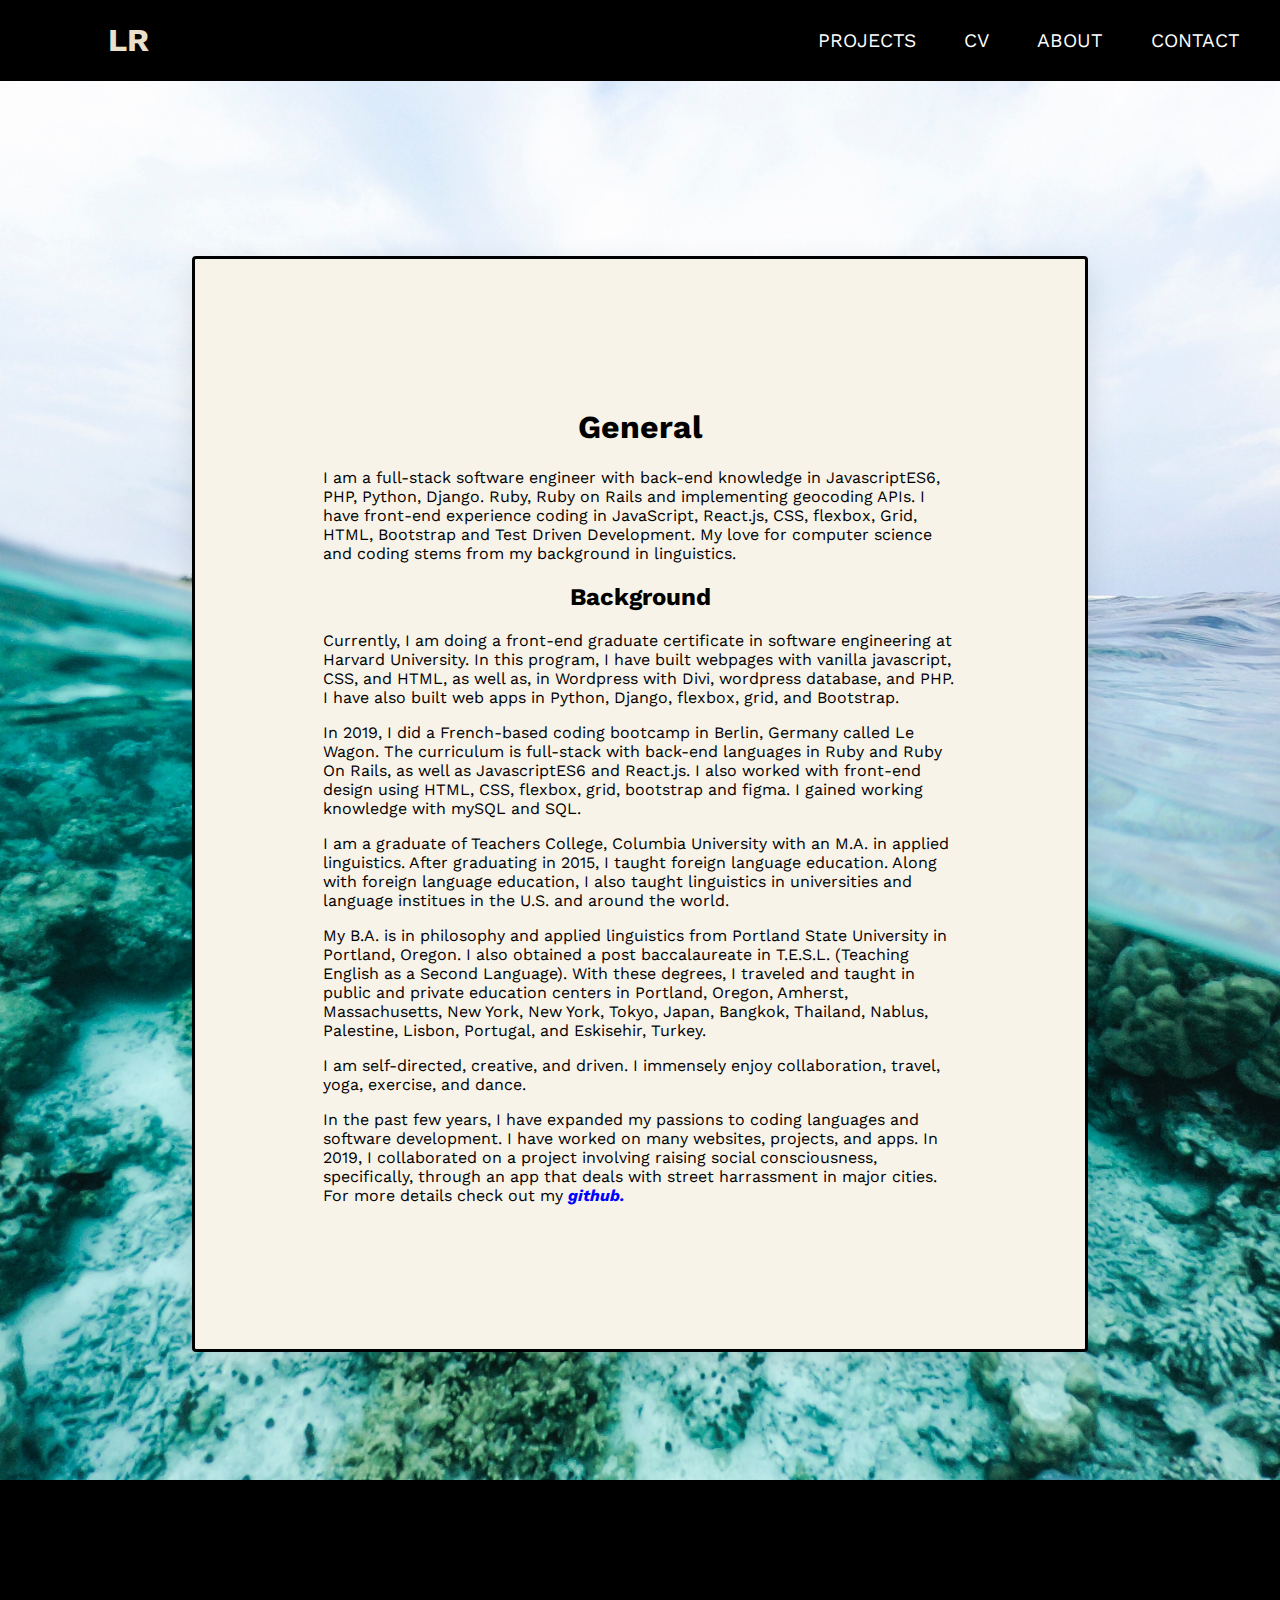
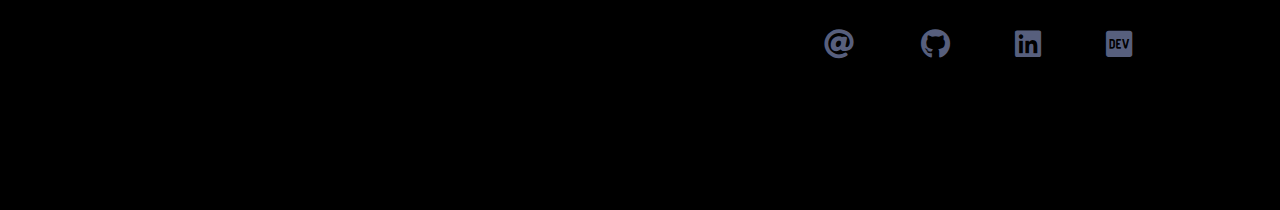
==== commit 43e9990c: "update cv" ====
--- a/about.html
+++ b/about.html
@@ -36,7 +36,7 @@
         <h2>Background</h2>
         <p>Currently, I am doing a front-end graduate certificate in software engineering at Harvard University.
           In this program, I have built webpages with vanilla javascript, CSS, and HTML, as well as, in Wordpress with Divi, wordpress database, and PHP. I have also built web apps
-          in Python, Django, Javascript, Bootstrap, CSS and HTML.  </p>
+          in Python, Django, flexbox, grid, and Bootstrap.  </p>
           <p>
             In 2019, I did a French-based coding bootcamp in Berlin, Germany called Le Wagon. The curriculum is 
             full-stack with back-end languages in Ruby and Ruby On Rails, as well as JavascriptES6 and React.js.
--- a/style.css
+++ b/style.css
@@ -164,6 +164,7 @@
     text-decoration: none;
     font-weight: bolder;
     font-style: oblique;
+    color: blue;
   }
 
   .githublink:hover {
@@ -171,6 +172,7 @@
     text-decoration: none;
     font-weight: bolder;
     font-style: oblique;
+    font-size: larger;
   }
  
   /* project page */
